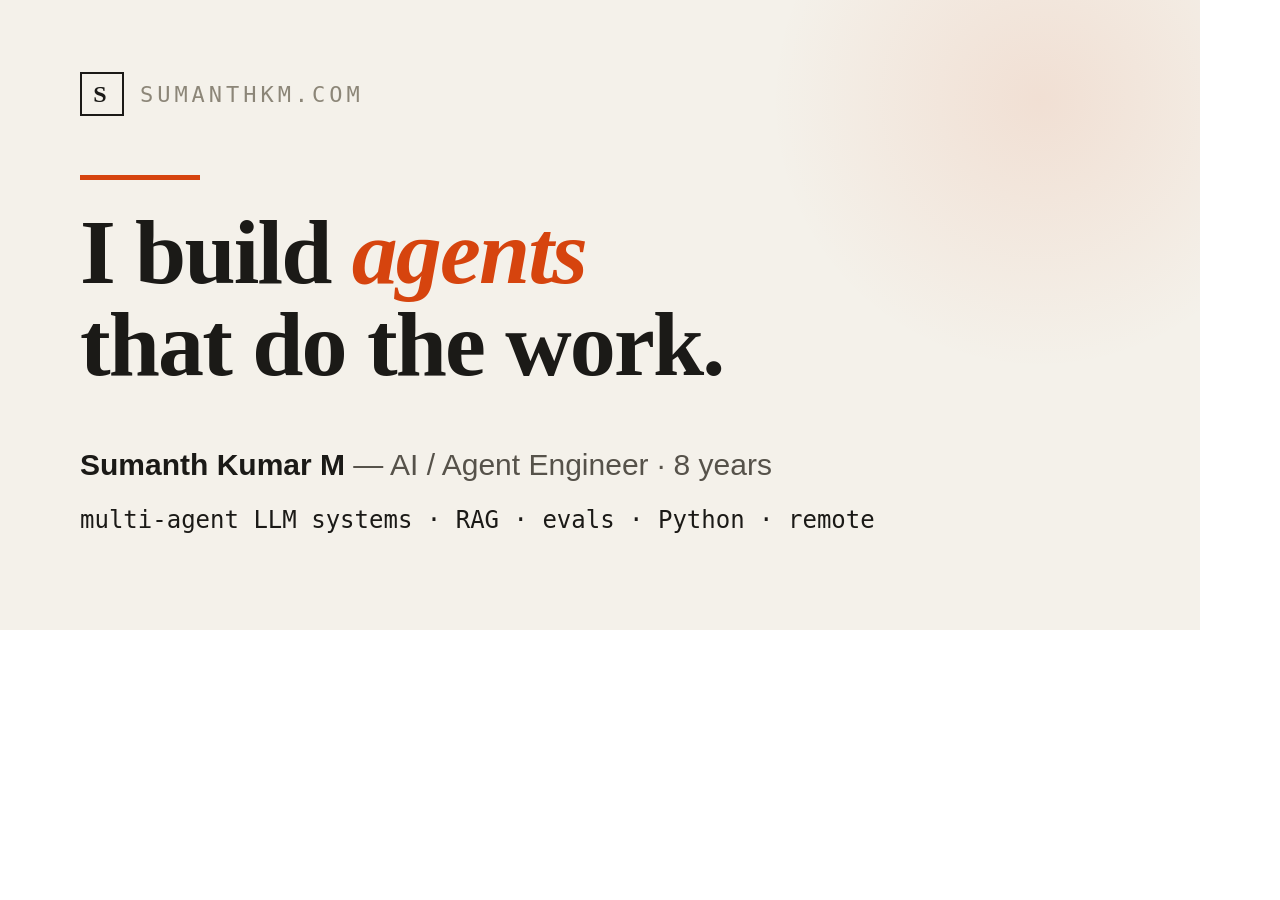
==== og.html @ 3d774c1b "feat: branded OG preview image (og.png) + og:image on portfolio & essay" ====
<!DOCTYPE html>
<html><head><meta charset="utf-8"><style>
  /* system serif (Georgia) so it renders instantly in headless Chrome — no webfont wait */
  html,body{margin:0;padding:0;}
  .card{width:1200px;height:630px;background:#f4f1ea;color:#1b1a17;
    font-family:-apple-system,"Segoe UI",Roboto,sans-serif;position:relative;overflow:hidden;
    padding:72px 80px;box-sizing:border-box;display:flex;flex-direction:column;justify-content:space-between;}
  .top{font-family:ui-monospace,Menlo,monospace;font-size:22px;letter-spacing:.18em;
    text-transform:uppercase;color:#8c8678;display:flex;align-items:center;gap:16px;}
  .mark{width:40px;height:40px;border:2.5px solid #1b1a17;display:grid;place-items:center;
    font-family:Georgia,serif;font-weight:700;font-size:24px;color:#1b1a17;}
  h1{font-family:Georgia,"Times New Roman",serif;font-weight:600;font-size:92px;line-height:1.0;
    letter-spacing:-0.02em;margin:0;}
  h1 em{font-style:italic;color:#d6440e;}
  .who{font-size:30px;color:#56524a;margin:0;}
  .who b{color:#1b1a17;font-weight:600;}
  .rule{height:5px;width:120px;background:#d6440e;margin:0 0 26px;}
  .url{font-family:ui-monospace,Menlo,monospace;font-size:24px;color:#1b1a17;}
  .glow{position:absolute;top:-180px;right:-120px;width:560px;height:560px;border-radius:50%;
    background:radial-gradient(circle,rgba(214,68,14,.10),transparent 68%);}
</style></head>
<body><div class="card">
  <div class="glow"></div>
  <div class="top"><span class="mark">S</span> sumanthkm.com</div>
  <div>
    <div class="rule"></div>
    <h1>I build <em>agents</em><br>that do the work.</h1>
  </div>
  <div>
    <p class="who"><b>Sumanth Kumar M</b> — AI / Agent Engineer · 8 years</p>
    <p class="url">multi-agent LLM systems · RAG · evals · Python · remote</p>
  </div>
</div></body></html>
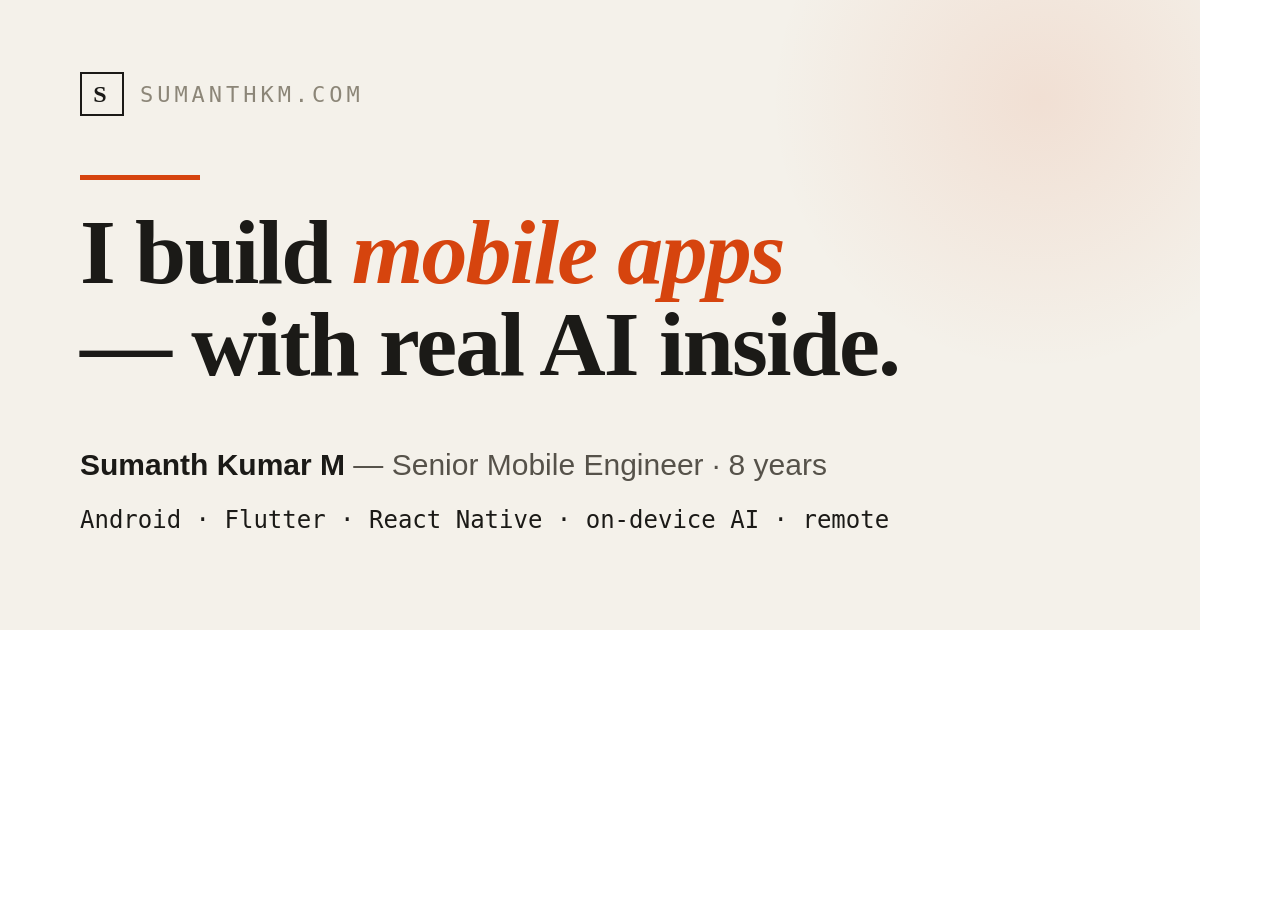
==== commit 3f79312a: "reframe LinkedIn/OG posters mobile-first: 'I build mobile apps — with real AI inside'" ====
--- a/og.html
+++ b/og.html
@@ -24,10 +24,10 @@
   <div class="top"><span class="mark">S</span> sumanthkm.com</div>
   <div>
     <div class="rule"></div>
-    <h1>I build <em>agents</em><br>that do the work.</h1>
+    <h1>I build <em>mobile apps</em><br>— with real AI inside.</h1>
   </div>
   <div>
-    <p class="who"><b>Sumanth Kumar M</b> — AI / Agent Engineer · 8 years</p>
-    <p class="url">multi-agent LLM systems · RAG · evals · Python · remote</p>
+    <p class="who"><b>Sumanth Kumar M</b> — Senior Mobile Engineer · 8 years</p>
+    <p class="url">Android · Flutter · React Native · on-device AI · remote</p>
   </div>
 </div></body></html>
